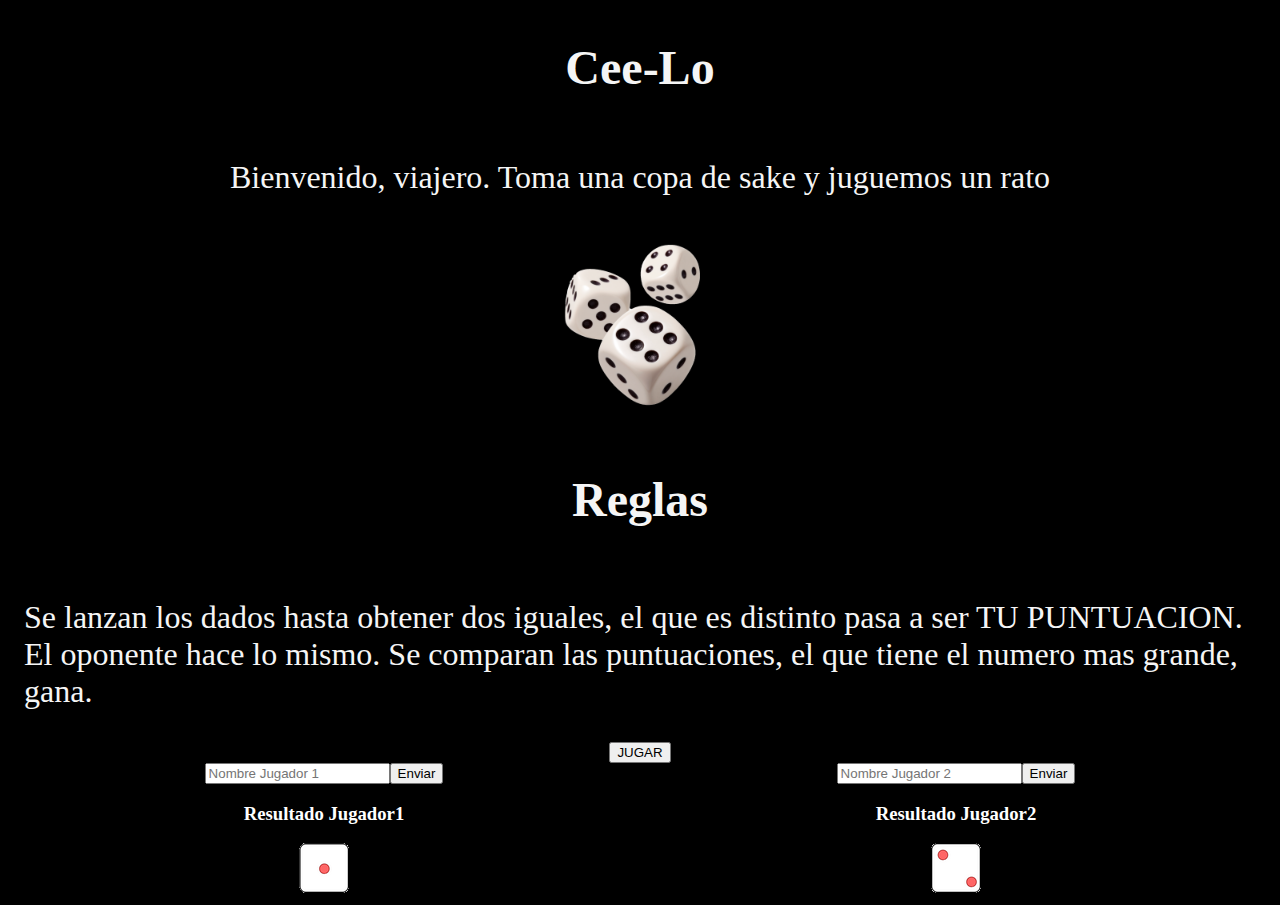
==== Desafio 9/index.html @ 6e6a70c4 "Hasta Desafio 9 completo" ====
<!DOCTYPE html>
<html lang="es">

<head>
    <meta charset="UTF-8">
    <meta http-equiv="X-UA-Compatible" content="IE=edge">
    <meta name="viewport" content="width=device-width, initial-scale=1.0">
    <title>Desafio JS</title>
    <!-- mi css -->
    <link rel="stylesheet" href="./css/style.css">

</head>

<body>
    <main class="flex">
        <h1 id="title">Cee-Lo</h1>
        <p>Es un juego de dados de origen Chino, sus reglas pueden variar, pero la base del juego es la misma siempre.</p>
        <div>
            <img src="./img/dados.png" alt="dados cayendo" class="logo">
        </div>
        <h2>Reglas</h2>
        <p>Se lanzan los dados hasta obtener dos iguales, el que es distinto pasa a ser TU PUNTUACION. El oponente hace lo mismo. Se comparan las puntuaciones, el que tiene el numero mas grande, gana.</p>
        <div><button>JUGAR</button></div>
    </main>
    <div class="grid">
        <div class="dados">
            <form action="submit"><input type="text" placeholder="Nombre Jugador 1" id="nombre1"><button>Enviar</button></input>
            </form>
        </div>
        <div class="dados">
            <form action="submit"><input type="text" placeholder="Nombre Jugador 2" id="nombre2"><button>Enviar</button></input>
            </form>
        </div>
        <div class="dados">
            <h3>Resultado Jugador1</h3>
        </div>
        <div class="dados">
            <h3> Resultado Jugador2</h3>
        </div>
        <div class="dados">
            <div><img src="img/dice_small_1.png" alt=""></div>
        </div>
        <div class="dados">
            <div><img src="img/dice_small_2.png" alt=""></div>
        </div>


        <script src="./js/main.js"></script>
</body>

</html>
---- Desafio 9/css/style.css ----
body {
    background-color: black;
}

main {
    margin: 0 1rem;
}

.flex {
    display: flex;
    flex-direction: column;
    justify-content: center;
    align-items: center;
}

h1,
h2 {
    font-weight: bold;
    font-size: 3rem;
    color: whitesmoke;
}

p {
    font-size: 2rem;
    color: whitesmoke;
}

.logo {
    width: 200px;
}

img {
    width: 100%;
}

.grid {
    display: grid;
    grid-template-columns: 6fr 6fr;
}

.dados {
    display: flex;
    flex-direction: row;
    align-items: center;
    justify-content: center;
    color: white;
}
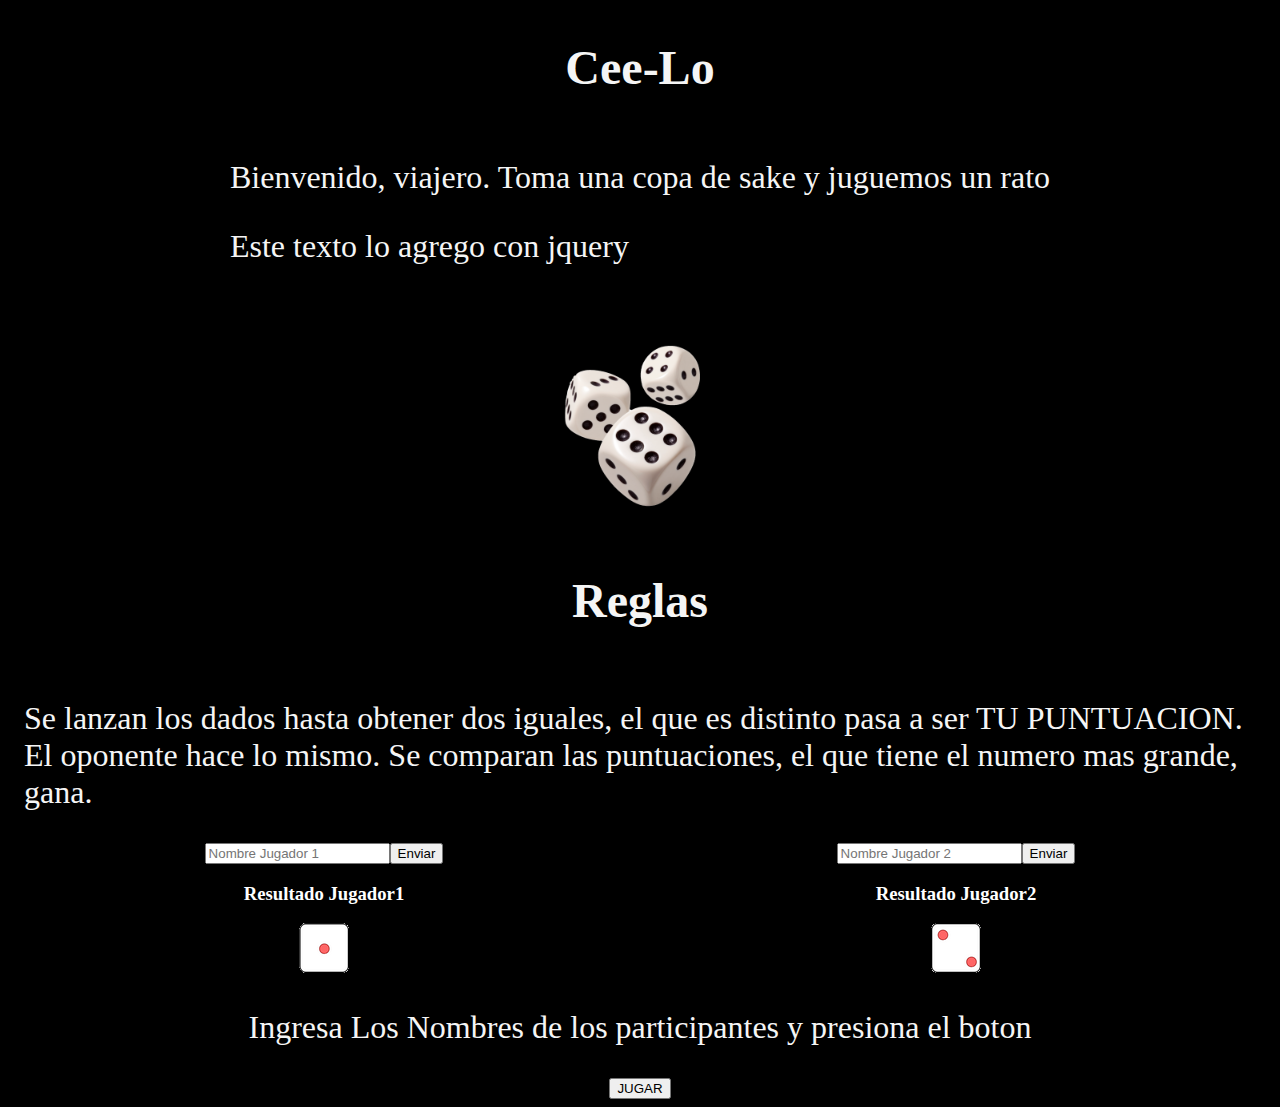
==== commit 739d0805: "Tercera Entrega" ====
--- a/Desafio 9/index.html
+++ b/Desafio 9/index.html
@@ -20,15 +20,15 @@
         </div>
         <h2>Reglas</h2>
         <p>Se lanzan los dados hasta obtener dos iguales, el que es distinto pasa a ser TU PUNTUACION. El oponente hace lo mismo. Se comparan las puntuaciones, el que tiene el numero mas grande, gana.</p>
-        <div><button>JUGAR</button></div>
+
     </main>
     <div class="grid">
         <div class="dados">
-            <form action="submit"><input type="text" placeholder="Nombre Jugador 1" id="nombre1"><button>Enviar</button></input>
+            <form action="submit"><input type="text" placeholder="Nombre Jugador 1"><button id="nombre1">Enviar</button></input>
             </form>
         </div>
         <div class="dados">
-            <form action="submit"><input type="text" placeholder="Nombre Jugador 2" id="nombre2"><button>Enviar</button></input>
+            <form action="submit"><input type="text" placeholder="Nombre Jugador 2"><button id="nombre2">Enviar</button></input>
             </form>
         </div>
         <div class="dados">
@@ -43,9 +43,13 @@
         <div class="dados">
             <div><img src="img/dice_small_2.png" alt=""></div>
         </div>
-
-
-        <script src="./js/main.js"></script>
+    </div>
+    <div class="dados">
+        <p>Ingresa Los Nombres de los participantes y presiona el boton</p>
+    </div>
+    <div class="flex"><button id="btn">JUGAR</button></div>
+    <script src="./js/jquery.js"></script>
+    <script src="./js/main.js"></script>
 </body>
 
 </html>